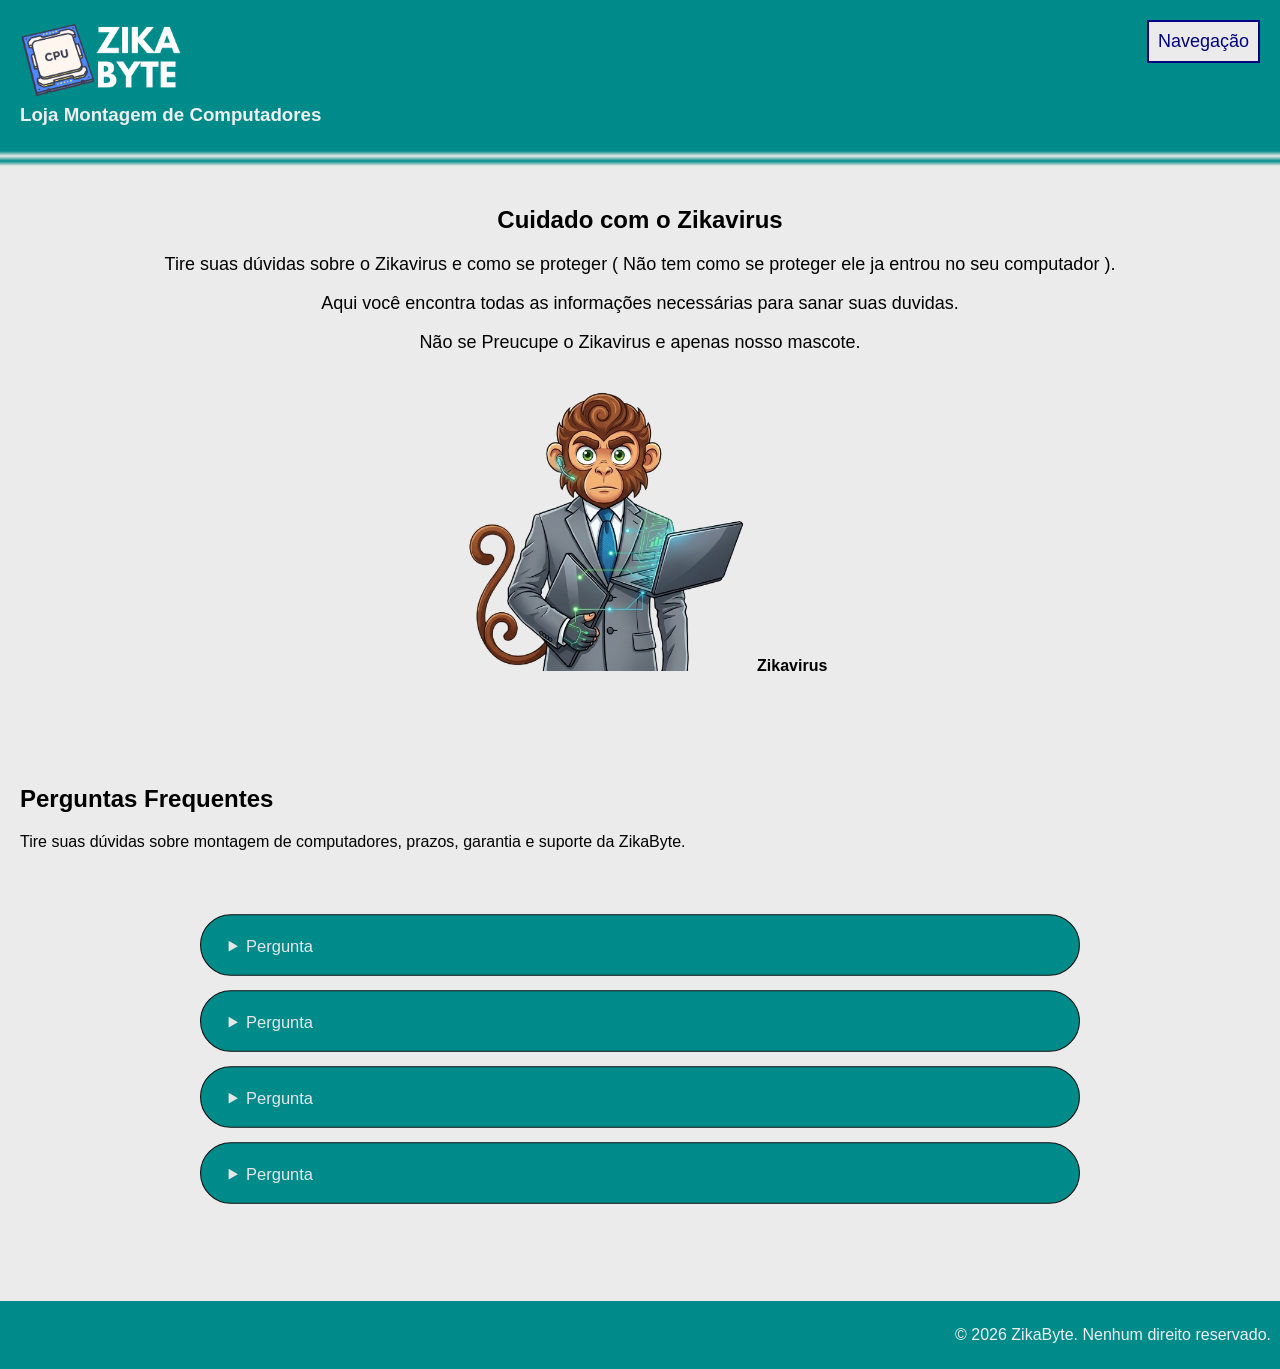
==== prototipo/Faq.html @ c9629c31 "Add files via upload" ====
<!DOCTYPE html>
<html lang="pt-br">
<head>
    <meta charset="UTF-8">
    <meta name="viewport" content="width=device-width, initial-scale=1.0">
    <title>ZikaByte</title>
    <link rel="stylesheet" href="css/base.css">
    <link rel="apple-touch-icon" sizes="180x180" href="img/apple-touch-icon.png">
    <link rel="icon" type="image/png" sizes="32x32" href="img/favicon-32x32.png">
    <link rel="icon" type="image/png" sizes="16x16" href="img/favicon-16x16.png">
    <link rel="manifest" href="img/site.webmanifest">
</head>
<body>
    <header>
        <div class="principal">
            <div class="titulo">
                <div class="logo">
                    <img src="img/logotudo.png" alt="Logo do site">
                </div>
                <h3>Loja Montagem de Computadores</h3>
            </div>
            <div id="navegacao">
                <p class="botao">Navegação</p>
                <div class="dropdown">
                    <a href="index.html">Home</a>
                    <a href="produtos.html">Produtos</a>
                    <a href="carrinho.html">Carrinho</a>
                    <a href="blog.html">Blog</a>
                    <a href="faq.html">FAQ</a>
                    <a href="portfolio.html">Portifólio</a>
                    <a href="sobrenos.html">Sobre nós</a>
                    <a href="contato.html">Contato</a>
                </div>
            </div>
        </div>
        <div class="divisao"></div>
    </header>
    <main>
    <section class="introzada">
        <h1>Cuidado com o Zikavirus</h1>
        <p style="font-size:large;">Tire suas dúvidas sobre o Zikavirus e como se proteger ( Não tem como se proteger ele ja entrou no seu computador ).</p>
        <p style="font-size:large;">Aqui você encontra todas as informações necessárias para sanar suas duvidas.</p>
        <p style="font-size:large;">Não se Preucupe o Zikavirus e apenas nosso mascote.</p>
        <img src="img/zikavirus 2.png" alt="Imagem do Zikavirus" style="width: 300px; height: 300px;"> <b>Zikavirus</b>
    </section>      
    <section class="Perguntadas">
      <h1>Perguntas Frequentes</h1>
      <p>Tire suas dúvidas sobre montagem de computadores, prazos, garantia e suporte da ZikaByte.</p>
    </section>




  <section class="faqzada">
<!-- Só copiar e colar o "details" pra fazer mais uma pergunta n escrevi porque conclui as 4 -->

      <details class="cardFaq">
        <summary class="perguntinha">Pergunta</summary>
        <p class="respostinha">Resposta</p>
    </details>

      <details class="cardFaq">
        <summary class="perguntinha">Pergunta</summary>
        <p class="respostinha"><br>Resposta</p>
    </details>

      <details class="cardFaq">
        <summary class="perguntinha">Pergunta</summary>
        <p class="respostinha"><br>Resposta</p>
    </details>

      <details class="cardFaq">
        <summary class="perguntinha">Pergunta</summary>
        <p class="respostinha"><br>Resposta</p>
    </details>

    </section>
  </main>
    <footer>
        <p>&copy; 2026 ZikaByte. Nenhum direito reservado.</p>
    </footer>
</body>
</html>
---- prototipo/css/base.css ----
:root {
    --principal: #008B8B;
    --secundario: #000080;
    --texto-principal: #eee;
    --text-contraste: #111;
    --bg: #ebebeb;
}

html, body {
    box-sizing: border-box;
    margin: 0;
    padding: 0;
    min-height: 100vh;
}

body {
    display: flex;
    flex-direction: column;
    background-color: var(--bg);
    font-family: "Calibri", sans-serif;
}

header .principal {
    padding: 20px 20px 0px 20px;
    display: flex;
    justify-content: space-between;
    background-color: var(--principal);
    color: var(--texto-principal);
}

header .principal * {
    margin: 0;
}

header .logo img {
    height: 80px;
    object-fit: contain;
}

.divisao {
    height: 50px;
    background-color: #008B8B;
    background: linear-gradient(180deg, var(--principal) 50%, #ffffff00 60%, var(--principal) 70%, #ffffff00 80%);
}

main {
    flex-grow: 1;
}

footer {
    background-color: var(--principal);
    color: var(--texto-principal);
    padding: 1vh;
    display: flex;
    justify-content: end;
}

.dropdown {
    gap: 5px;
    z-index: 1;
    display: none;
    padding: 0.2em;
    min-height: 1em;
    width: 90px;
    margin-top: -18px;
    position: absolute;
    flex-direction: column;
    background-color: var(--bg);
    border: 2px solid var(--secundario);
}

.dropdown * {
    text-shadow: none;
    color: var(--secundario);
    text-decoration: none;
    transition: .1s;
}

.dropdown *:hover {
    font-size: large;
    text-decoration: underline;
}

#navegacao .botao {
    border: 2px solid var(--secundario);
    background-color: var(--bg);
    color: var(--secundario);
    font-size: large;
    padding: .5em;
    text-shadow: none;
    user-select: none;
    transition: .2s;
}

#navegacao:hover .dropdown {
    border-top: 0px;
    display: flex;
}

.faqzada {
  max-width: 800px;
  margin: 0 auto;
  padding: 20px 20px 80px;
}
 /* Aqui ou */
.cardFaq {
  background-color: #008B8B;
  border: 1px solid #111;
  border-radius: 40px;
  margin-bottom: 20px;
  padding: 3.5px 25px;
  transform: scale(1.1);

}
/* ou aqui */
.perguntinha {
  font-family: 'Montserrat', sans-serif;
  font-size: 15px;
  color: #e6e6e6;
  padding: 15px 0;
  list-style-type: style="text-decoration:underline;" 
}


.perguntinha:hover {
  color: #e6e6e6;
} 
/* ou aqui */
.cardFaq[open] .perguntinha {
  color: #e6e6e6;
  border-bottom: 2px solid #000080;


}

.respostinha {
  color: #e6e6e6;
  padding: 16px 0;

}

.introzada {
  text-align: center;
  padding: 10px 20px 30px;

}

.Perguntadas {
  text-align: justify;
  padding: 60px 20px 30px;

}
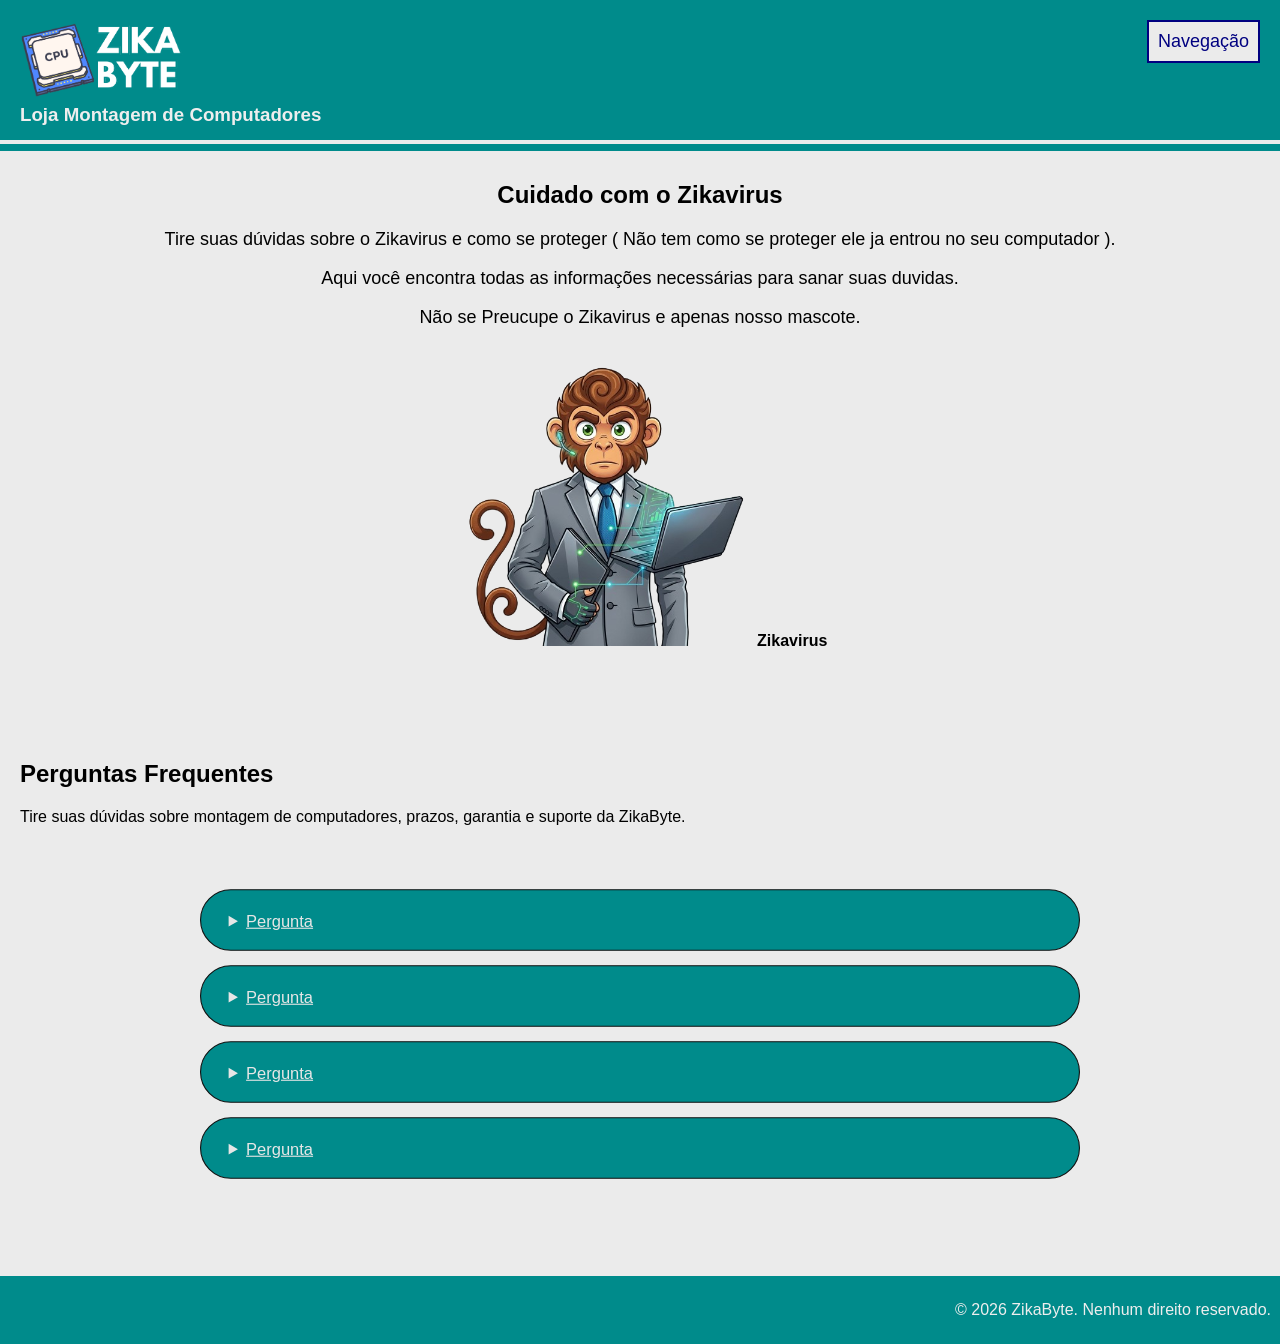
==== commit 512a65b1: "subindo 2 css aura +ego 2" ====
--- a/prototipo/Faq.html
+++ b/prototipo/Faq.html
@@ -5,6 +5,7 @@
     <meta name="viewport" content="width=device-width, initial-scale=1.0">
     <title>ZikaByte</title>
     <link rel="stylesheet" href="css/base.css">
+    <link rel="stylesheet" href="css/faq.css">
     <link rel="apple-touch-icon" sizes="180x180" href="img/apple-touch-icon.png">
     <link rel="icon" type="image/png" sizes="32x32" href="img/favicon-32x32.png">
     <link rel="icon" type="image/png" sizes="16x16" href="img/favicon-16x16.png">
@@ -80,4 +81,4 @@
         <p>&copy; 2026 ZikaByte. Nenhum direito reservado.</p>
     </footer>
 </body>
-</html>+</html>
--- a/prototipo/css/base.css
+++ b/prototipo/css/base.css
@@ -28,6 +28,10 @@
     color: var(--texto-principal);
 }
 
+header .titulo {
+    font-size: 1em;
+}
+
 header .principal * {
     margin: 0;
 }
@@ -38,9 +42,9 @@
 }
 
 .divisao {
-    height: 50px;
+    height: 25px;
     background-color: #008B8B;
-    background: linear-gradient(180deg, var(--principal) 50%, #ffffff00 60%, var(--principal) 70%, #ffffff00 80%);
+    background: linear-gradient(180deg, var(--principal) 55%, #ffffff00 56%, #ffffff00 70%, var(--principal) 71%);
 }
 
 main {
@@ -70,10 +74,11 @@
 }
 
 .dropdown * {
-    text-shadow: none;
+    text-decoration: none;
     color: var(--secundario);
-    text-decoration: none;
-    transition: .1s;
+    font-size: medium;
+    padding: 0.2em;
+    transition: .2s;
 }
 
 .dropdown *:hover {
@@ -92,61 +97,11 @@
     transition: .2s;
 }
 
-#navegacao:hover .dropdown {
+/* style para fazer o dropdown aparecer */
+#navegacao:hover .dropdown, /* Quando o mouse estiver em cima do botão de navegação... */
+#navegacao:focus .dropdown, /* ...ou quando o botão de navegação estiver em foco (selecionado)... */
+#navegacao:focus-within .dropdown, /* ...ou quando o botão de navegação ou algum elemento dentro dele estiver em foco... */
+#navegacao:active .dropdown { /* ...ou quando o botão de navegação estiver ativo (clicado), altera o estilo do dropdown */
     border-top: 0px;
     display: flex;
 }
-
-.faqzada {
-  max-width: 800px;
-  margin: 0 auto;
-  padding: 20px 20px 80px;
-}
- /* Aqui ou */
-.cardFaq {
-  background-color: #008B8B;
-  border: 1px solid #111;
-  border-radius: 40px;
-  margin-bottom: 20px;
-  padding: 3.5px 25px;
-  transform: scale(1.1);
-
-}
-/* ou aqui */
-.perguntinha {
-  font-family: 'Montserrat', sans-serif;
-  font-size: 15px;
-  color: #e6e6e6;
-  padding: 15px 0;
-  list-style-type: style="text-decoration:underline;" 
-}
-
-
-.perguntinha:hover {
-  color: #e6e6e6;
-} 
-/* ou aqui */
-.cardFaq[open] .perguntinha {
-  color: #e6e6e6;
-  border-bottom: 2px solid #000080;
-
-
-}
-
-.respostinha {
-  color: #e6e6e6;
-  padding: 16px 0;
-
-}
-
-.introzada {
-  text-align: center;
-  padding: 10px 20px 30px;
-
-}
-
-.Perguntadas {
-  text-align: justify;
-  padding: 60px 20px 30px;
-
-}
--- a/prototipo/css/faq.css
+++ b/prototipo/css/faq.css
@@ -0,0 +1,53 @@
+.faqzada {
+  max-width: 800px;
+  margin: 0 auto;
+  padding: 20px 20px 80px;
+}
+ /* Aqui ou */
+.cardFaq {
+  background-color: #008B8B;
+  border: 1px solid #111;
+  border-radius: 40px;
+  margin-bottom: 20px;
+  padding: 3.5px 25px;
+  transform: scale(1.1);
+
+}
+/* ou aqui */
+.perguntinha {
+  font-family: 'Montserrat', sans-serif;
+  font-size: 15px;
+  color: #e6e6e6;
+  padding: 15px 0;
+  text-decoration: underline; 
+}
+
+
+.perguntinha:hover {
+  color: #e6e6e6;
+} 
+/* ou aqui */
+.cardFaq[open] .perguntinha {
+  color: #e6e6e6;
+  border-bottom: 2px solid #000080;
+
+
+}
+
+.respostinha {
+  color: #e6e6e6;
+  padding: 16px 0;
+
+}
+
+.introzada {
+  text-align: center;
+  padding: 10px 20px 30px;
+
+}
+
+.Perguntadas {
+  text-align: justify;
+  padding: 60px 20px 30px;
+
+}
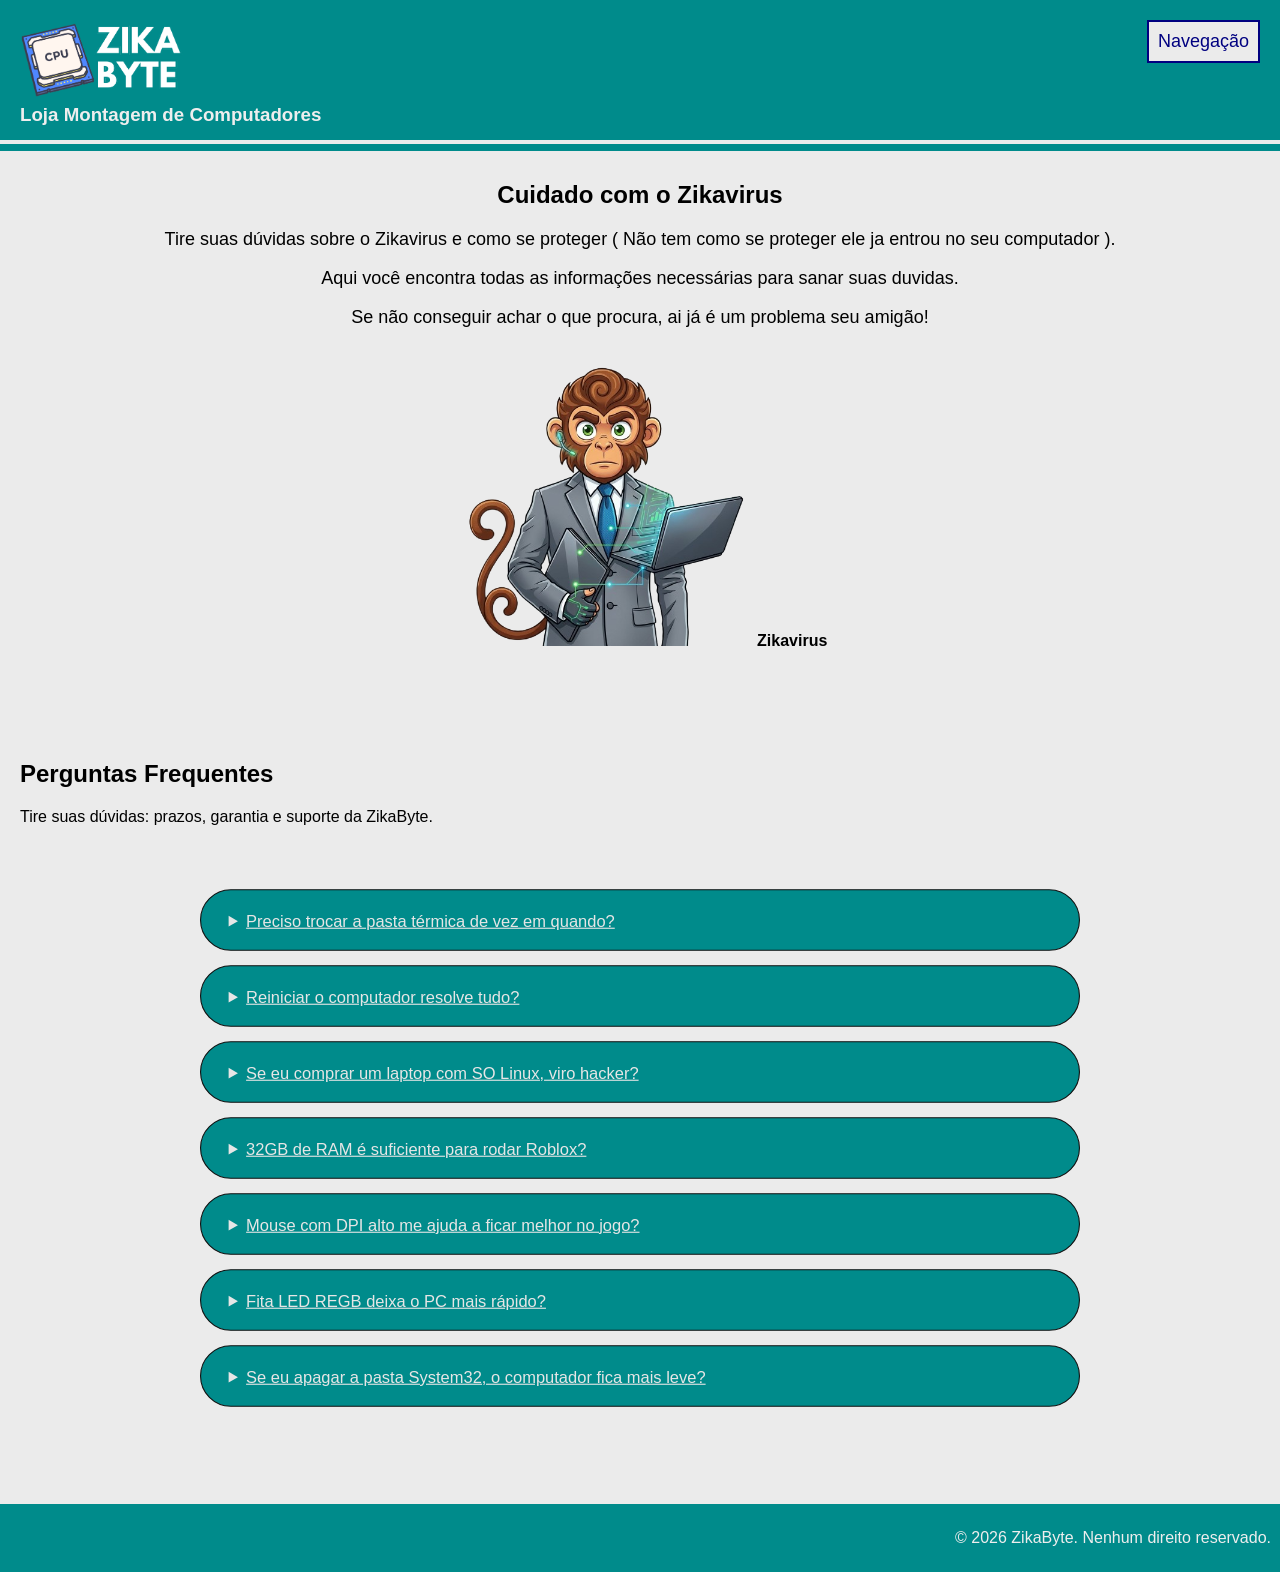
==== commit 7ed2f5ce: "subindo perguntas e respostas, elaborado pela victoria" ====
--- a/prototipo/Faq.html
+++ b/prototipo/Faq.html
@@ -41,12 +41,12 @@
         <h1>Cuidado com o Zikavirus</h1>
         <p style="font-size:large;">Tire suas dúvidas sobre o Zikavirus e como se proteger ( Não tem como se proteger ele ja entrou no seu computador ).</p>
         <p style="font-size:large;">Aqui você encontra todas as informações necessárias para sanar suas duvidas.</p>
-        <p style="font-size:large;">Não se Preucupe o Zikavirus e apenas nosso mascote.</p>
+        <p style="font-size:large;">Se não conseguir achar o que procura, ai já é um problema seu amigão!</p>
         <img src="img/zikavirus 2.png" alt="Imagem do Zikavirus" style="width: 300px; height: 300px;"> <b>Zikavirus</b>
     </section>      
     <section class="Perguntadas">
       <h1>Perguntas Frequentes</h1>
-      <p>Tire suas dúvidas sobre montagem de computadores, prazos, garantia e suporte da ZikaByte.</p>
+      <p>Tire suas dúvidas: prazos, garantia e suporte da ZikaByte.</p>
     </section>
 
 
@@ -56,24 +56,41 @@
 <!-- Só copiar e colar o "details" pra fazer mais uma pergunta n escrevi porque conclui as 4 -->
 
       <details class="cardFaq">
-        <summary class="perguntinha">Pergunta</summary>
-        <p class="respostinha">Resposta</p>
+        <summary class="perguntinha">Preciso trocar a pasta térmica de vez em quando?</summary>
+        <p class="respostinha">Não. A pasta térmica só precisa ser trocada quando ela pedir. </p>
     </details>
 
       <details class="cardFaq">
-        <summary class="perguntinha">Pergunta</summary>
-        <p class="respostinha"><br>Resposta</p>
+        <summary class="perguntinha"> Reiniciar o computador resolve tudo? </summary>
+        <p class="respostinha"><br>Sim. a solução é tão eficaz quanto levar em uma loja técnica de computadores.</p>
     </details>
 
       <details class="cardFaq">
-        <summary class="perguntinha">Pergunta</summary>
-        <p class="respostinha"><br>Resposta</p>
+        <summary class="perguntinha">Se eu comprar um laptop com SO Linux, viro hacker?</summary>
+        <p class="respostinha"><br>Sim. Inclusive, assim que você instalar o Linux pode buscar seu certificado Red Team.</p>
     </details>
 
       <details class="cardFaq">
-        <summary class="perguntinha">Pergunta</summary>
-        <p class="respostinha"><br>Resposta</p>
+        <summary class="perguntinha">32GB de RAM é suficiente para rodar Roblox?</summary>
+        <p class="respostinha"><br>Não. O Roblox exige no mínimo 512 GB de RAM e uma RTX 5090.</p>
     </details>
+
+ <details class="cardFaq">
+        <summary class="perguntinha">Mouse com DPI alto me ajuda a ficar melhor no jogo? </summary>
+        <p class="respostinha"><br>Com Certeza. Quanto maior o DPI, maior a sua habilidade. Inclusive, jogadores profissionais costumam escolher o mouse pela quantidade de zeros no DPI.</p>
+    </details>
+
+ <details class="cardFaq">
+        <summary class="perguntinha">Fita LED REGB deixa o PC mais rápido?</summary>
+        <p class="respostinha"><br>Sim. Por isso todo computador gamer vem com RGB: quanto mais luz, mais FPS. Se não funcionou, provavelmente faltou RGB.</p>
+    </details>
+
+ <details class="cardFaq">
+        <summary class="perguntinha"> Se eu apagar a pasta System32, o computador fica mais leve?</summary>
+        <p class="respostinha"><br>Fica. Inclusive, tão leve que nem precisa mais se preocupar em usar o Windows.</p>
+    </details>
+
+
 
     </section>
   </main>
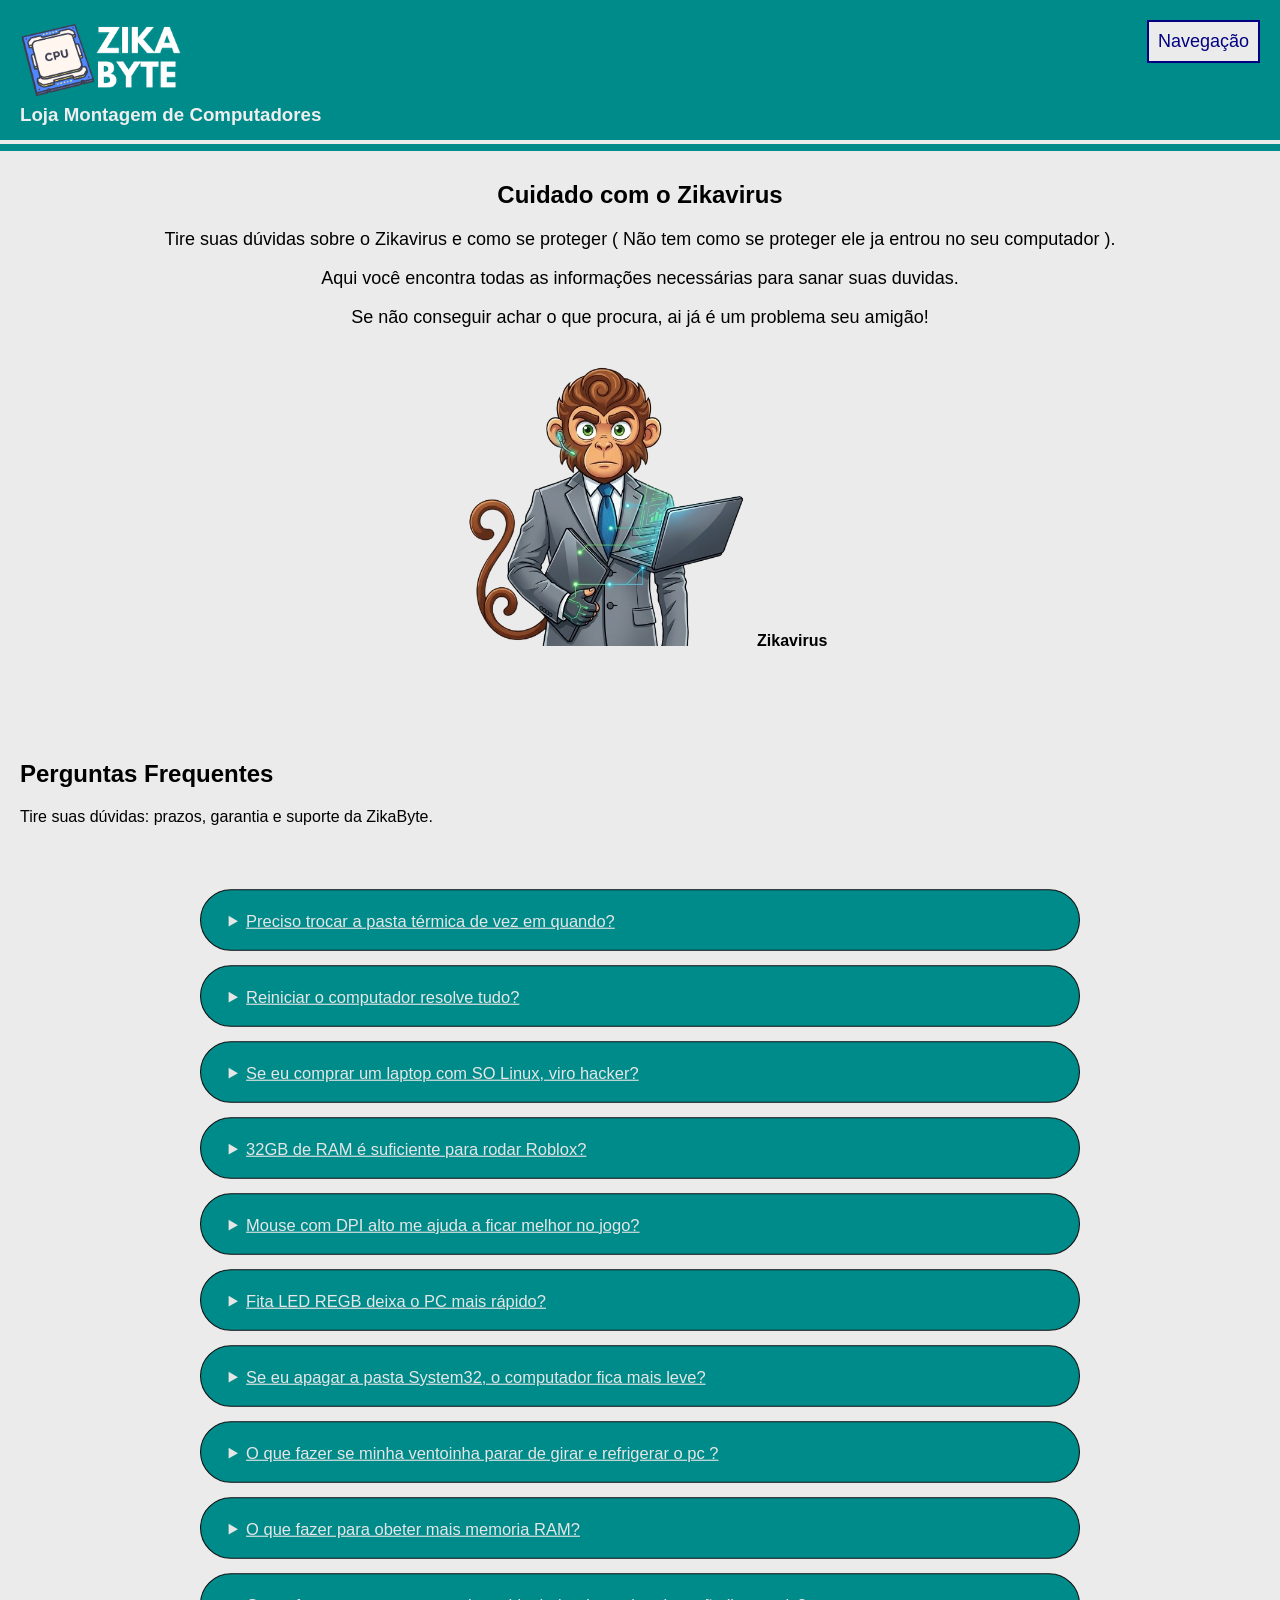
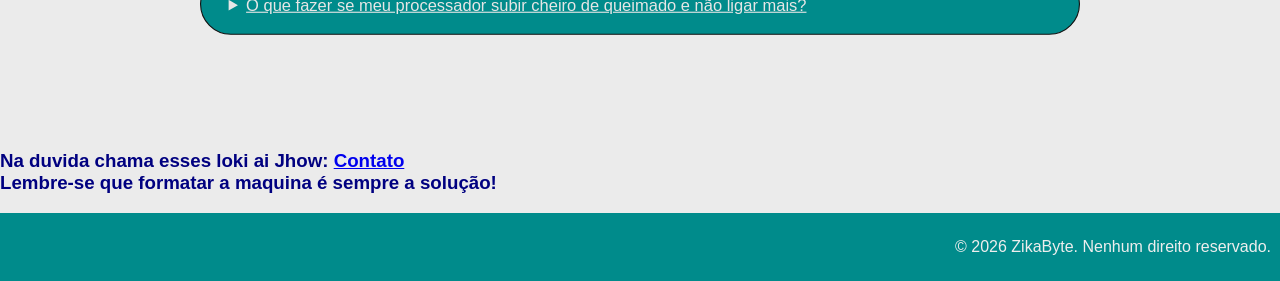
==== commit ceced996: "quase obtendo a aura  completa (estado de flow quase maximizado) -- PT1" ====
--- a/prototipo/Faq.html
+++ b/prototipo/Faq.html
@@ -90,9 +90,29 @@
         <p class="respostinha"><br>Fica. Inclusive, tão leve que nem precisa mais se preocupar em usar o Windows.</p>
     </details>
 
+  <details class="cardFaq">
+        <summary class="perguntinha">O que fazer se minha ventoinha parar de girar e refrigerar o pc ?</summary>
+        <p class="respostinha"><br>Formate a maquina jovem padawan. Formate!!!</p>
+    </details>
+    
+    <details class="cardFaq">
+        <summary class="perguntinha">O que fazer para obeter mais memoria RAM? </summary>
+        <p class="respostinha"><br>Só pesquisar na net o modelo do seu monitor e baixar a ram dedicada se não, não da video </p>
+    </details>
+
+
+    <details class="cardFaq">
+        <summary class="perguntinha">O que fazer se meu processador subir cheiro de queimado e não ligar mais?</summary>
+        <p class="respostinha"><br>APENAS FORMATE A MÁQUINA, JOVEM PADAWAN. FORMATE!!!</p>
+    </details>
 
 
     </section>
+
+    <h3 style="text-align: left; color: #000080">Na duvida chama esses loki ai Jhow: <a href="contato.html">Contato</a><br style="text-align: right;"> Lembre-se que formatar a maquina é sempre a solução!</br></h3>
+    
+
+    
   </main>
     <footer>
         <p>&copy; 2026 ZikaByte. Nenhum direito reservado.</p>
--- a/prototipo/css/faq.css
+++ b/prototipo/css/faq.css
@@ -51,3 +51,4 @@
   padding: 60px 20px 30px;
 
 }
+
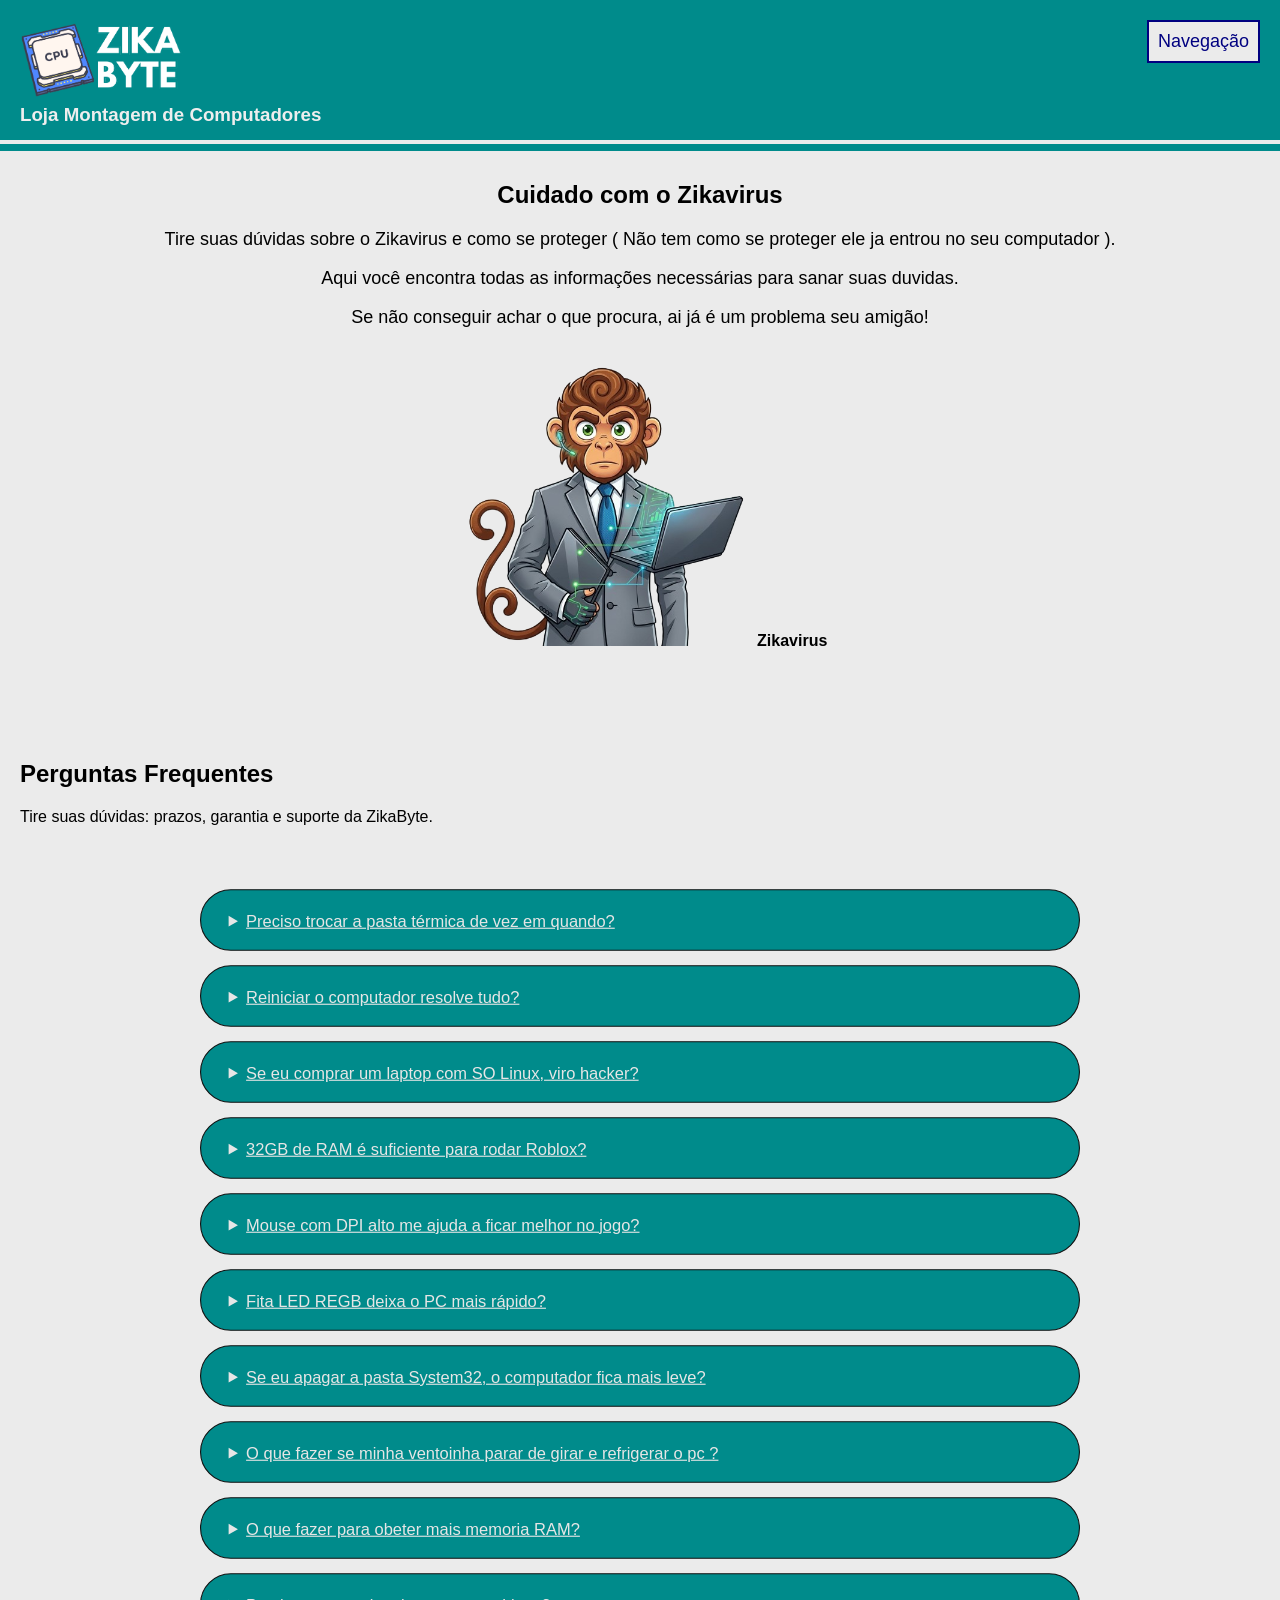
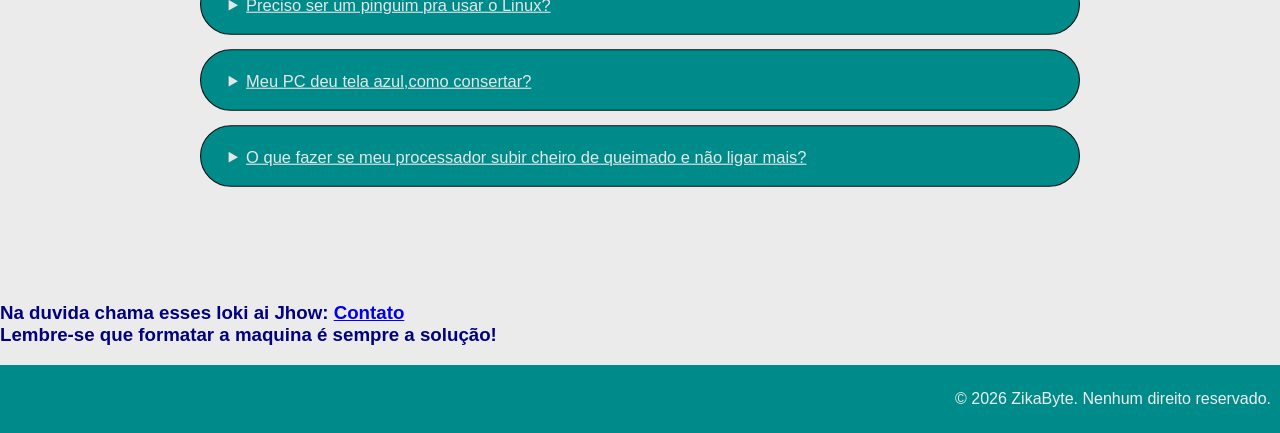
==== commit 5f34202d: "subindo perguntas e respostas do zequinha pagodinho" ====
--- a/prototipo/Faq.html
+++ b/prototipo/Faq.html
@@ -100,6 +100,16 @@
         <p class="respostinha"><br>Só pesquisar na net o modelo do seu monitor e baixar a ram dedicada se não, não da video </p>
     </details>
 
+    <details class="cardFaq">
+        <summary class="perguntinha"> Preciso ser um pinguim pra usar o Linux? </summary>
+        <p class="respostinha"><br>Sim. Necessariamente o usuário precisa ser um pinguim,assim o computador entende a superioridade da raça pinguiniana e funciona da forma desejada. </p>
+    </details>
+
+    <details class="cardFaq">
+        <summary class="perguntinha"> Meu PC deu tela azul,como consertar? </summary>
+        <p class="respostinha"><br>Fácil,pegue um cabo de vassoura e ao menos 30 pregos,pregue os pregos no cabo da vassoura e dentro de 30 minutos, mostre ao PC quem é o dono dele. Logo após isso formate a maquina.</p>
+    </details>
+
 
     <details class="cardFaq">
         <summary class="perguntinha">O que fazer se meu processador subir cheiro de queimado e não ligar mais?</summary>
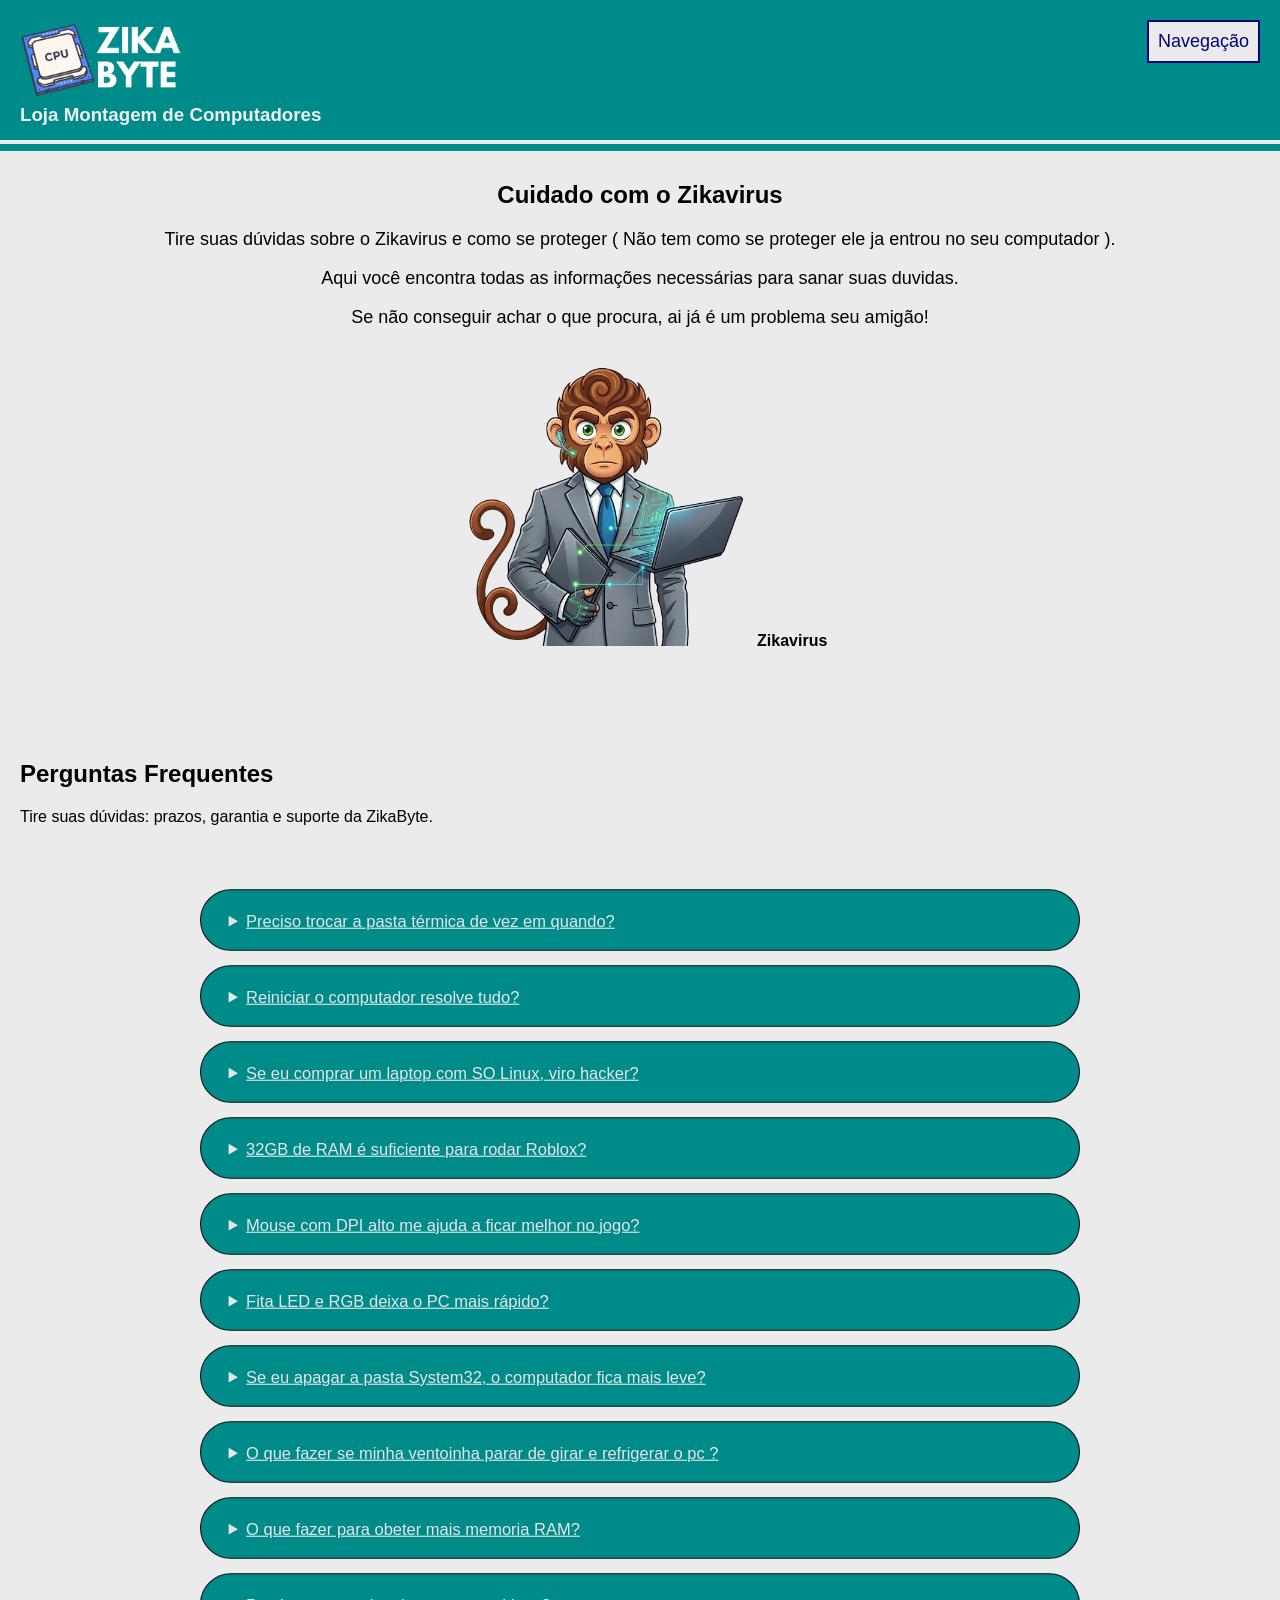
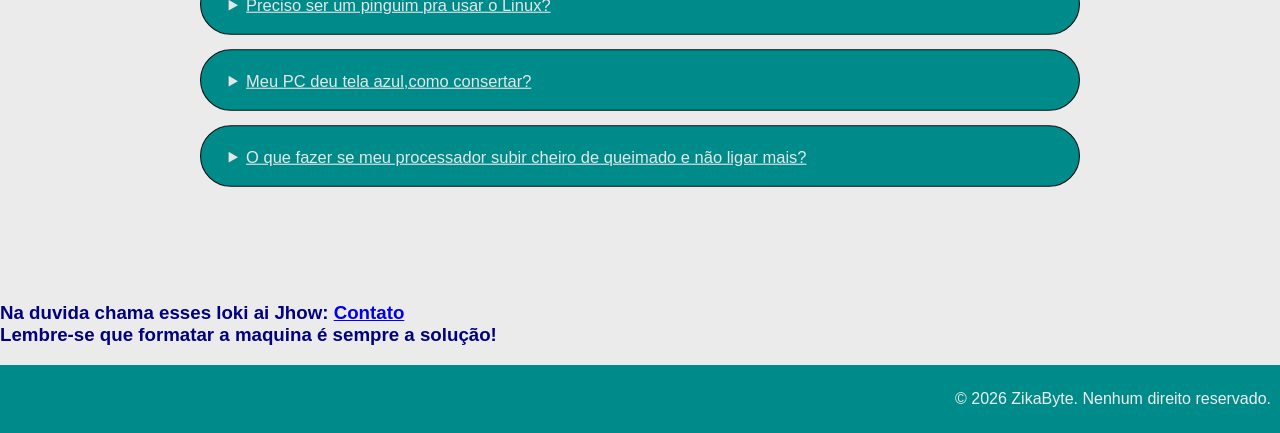
==== commit 059fdbb8: ".....corrigindo erro de pt-br" ====
--- a/prototipo/Faq.html
+++ b/prototipo/Faq.html
@@ -81,7 +81,7 @@
     </details>
 
  <details class="cardFaq">
-        <summary class="perguntinha">Fita LED REGB deixa o PC mais rápido?</summary>
+        <summary class="perguntinha">Fita LED e RGB deixa o PC mais rápido?</summary>
         <p class="respostinha"><br>Sim. Por isso todo computador gamer vem com RGB: quanto mais luz, mais FPS. Se não funcionou, provavelmente faltou RGB.</p>
     </details>
 
